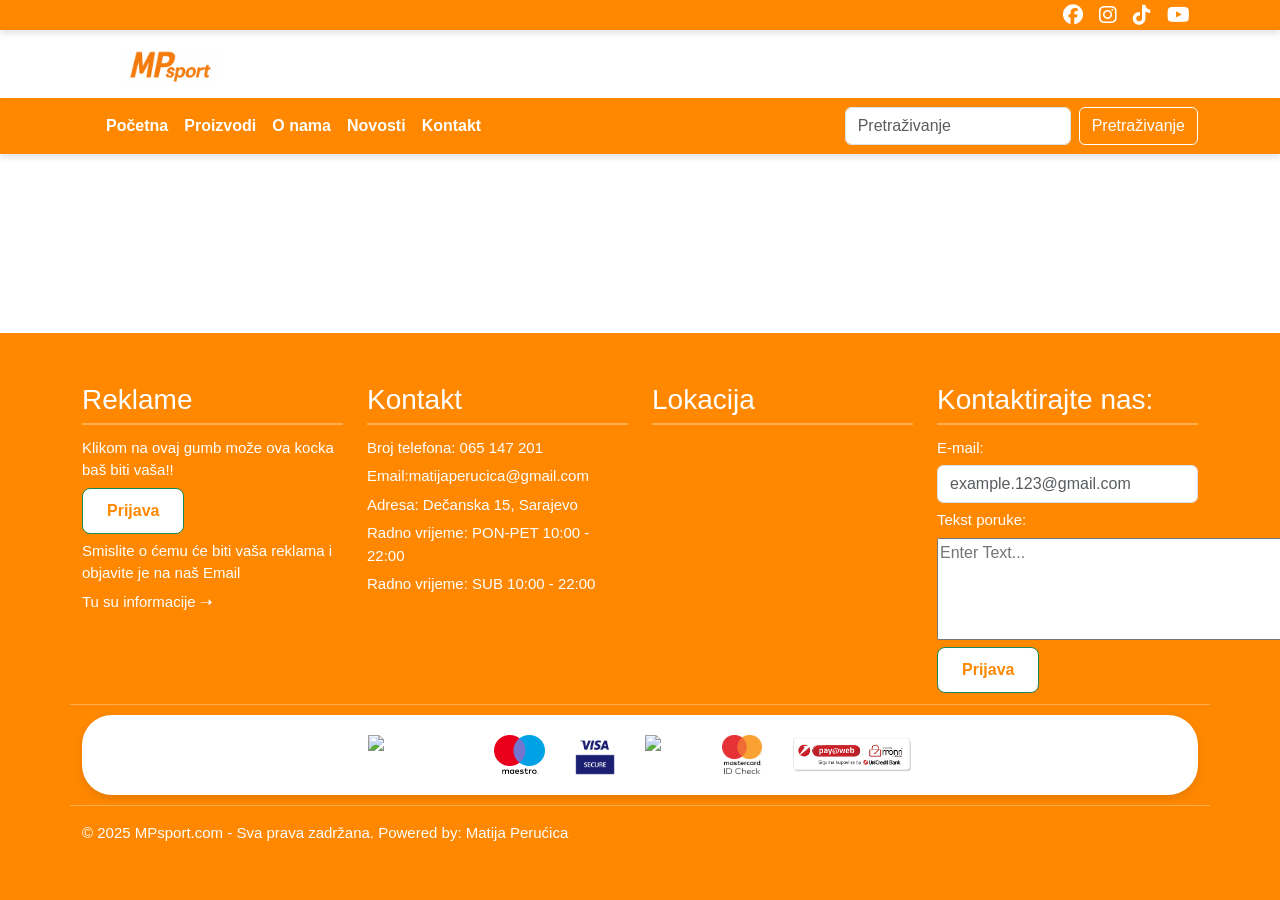
==== about.html @ b71c8869 "Uradjeno sve, i osnovno za o nama" ====
<!DOCTYPE html>
<html lang="hr">

<head>
    <meta name="viewport" content="width=device-width, initial-scale=1.0">
    <title>MP Sport</title> <!-- Bootstrap 5 -->
    <link href="https://cdn.jsdelivr.net/npm/bootstrap@5.3.3/dist/css/bootstrap.min.css" rel="stylesheet">
    <script src="https://cdn.jsdelivr.net/npm/bootstrap@5.3.3/dist/js/bootstrap.bundle.min.js"></script>
    <!-- Tvoj CSS -->
    <link rel="stylesheet" href="style.css">
    <script src="script.js"></script>
    <link rel="stylesheet" href="https://cdnjs.cloudflare.com/ajax/libs/font-awesome/6.5.0/css/all.min.css">
</head>

<body>
    <div class="content">
        <!-- NAVBAR ZA DM -->
        <nav class="navbar navbar-expand-lg navbar-light w-100" style="height: 30px;">
            <div class="container">
                <a class="navbar-brand" href="#"></a>
                <button class="navbar-toggler" type="button" data-bs-toggle="collapse"
                    data-bs-target="#navbarSupportedContent" aria-controls="navbarSupportedContent"
                    aria-expanded="false" aria-label="Toggle navigation">
                    <span class="navbar-toggler-icon"></span>
                </button>
                <div class="collapse navbar-collapse" id="navbarSupportedContent">
                    <ul class="navbar-nav ms-auto">
                        <li class="nav-item">
                            <a class="nav-link" href="#"><i class="fab fa-facebook fa-lg"></i></a>
                        </li>
                        <li class="nav-item">
                            <a class="nav-link" href="#"><i class="fab fa-instagram fa-lg"></i></a>
                        </li>
                        <li class="nav-item">
                            <a class="nav-link" href="#"><i class="fab fa-tiktok fa-lg"></i></a>
                        </li>
                        <li class="nav-item">
                            <a class="nav-link" href="#"><i class="fab fa-youtube fa-lg"></i></a>
                        </li>
                    </ul>
                </div>
            </div>
        </nav>


        <!-- HEADER -->
        <div class="header-container">
            <header class="bg-white text-dark p-4 position-relative"> <img src="mpsport.png" class="header-logo">
            </header>
        </div>
        <!-- NAVBAR -->
        <nav class="navbar navbar-expand-lg navbar-light w-100">
            <div class="container"> <a class="navbar-brand" href="#"></a> <button class="navbar-toggler" type="button"
                    data-bs-toggle="collapse" data-bs-target="#navbarSupportedContent"
                    aria-controls="navbarSupportedContent" aria-expanded="false" aria-label="Toggle navigation"> <span
                        class="navbar-toggler-icon"></span> </button>
                <div class="collapse navbar-collapse" id="navbarSupportedContent">
                    <ul class="navbar-nav me-auto">
                        <li class="nav-item"><a class="nav-link" href="index.html">Početna</a></li>
                        <li class="nav-item"><a class="nav-link" href="#">Proizvodi</a></li>
                        <li class="nav-item"><a class="nav-link" href="#">O nama</a></li>
                        <li class="nav-item"><a class="nav-link" href="#">Novosti</a></li>
                        <li class="nav-item"><a class="nav-link" href="contact.html">Kontakt</a></li>
                    </ul>
                    <form class="d-flex" role="search"> <input class="form-control me-2" type="search"
                            placeholder="Pretraživanje" aria-label="Search"> <button class="btn btn-outline-success"
                            type="submit">Pretraživanje</button> </form>
                </div>
            </div>
        </nav>
    </div>
    
    <!-- FOOTER -->
    <div class="footer mt-5">
        <div class="container">
            <div class="row">
                <div class="col-sm-3">
                    <h3>Reklame</h3>
                    <p>Klikom na ovaj gumb može ova kocka baš biti vaša!!</p> <button type="button"
                        class="btn btn-success">Prijava</button>
                    <p>Smislite o ćemu će biti vaša reklama i objavite je na naš Email</p>
                    <p>Tu su informacije ➝ </p>
                </div>
                <div class="col-sm-3">
                    <h3>Kontakt</h3>
                    <p>Broj telefona: 065 147 201</p>
                    <p>Email:matijaperucica@gmail.com</p>
                    <p>Adresa: Dečanska 15, Sarajevo</p>
                    <p>Radno vrijeme: PON-PET 10:00 - 22:00</p>
                    <p>Radno vrijeme: SUB 10:00 - 22:00</p>
                </div>
                <div class="col-sm-3">
                    <h3>Lokacija</h3> <iframe
                        src="https://www.google.com/maps/embed?pb=!1m18!1m12!1m3!1d9474.047860752364!2d18.354050118249237!3d43.81616568196758!2m3!1f0!2f0!3f0!3m2!1i1024!2i768!4f13.1!3m3!1m2!1s0x4758c952060bd1b5%3A0x43de98f58d63e66f!2sEdukativni%20centar%20Big%20Ben!5e1!3m2!1shr!2sba!4v1760120072102!5m2!1shr!2sba"
                        width="250" height="250" style="border:0;" allowfullscreen="" loading="lazy"
                        referrerpolicy=rade"></iframe>
                </div>
                <div class="col-sm-3">
                    <h3>Kontaktirajte nas:</h3>
                    <p>E-mail:</p> <input class="form-control me-2" type="Email" placeholder="example.123@gmail.com"
                        aria-label="Email">
                    <p>Tekst poruke:</p> <textarea id="textmessage" name="textmessages" rows="4" cols="36"
                        placeholder="Enter Text..."></textarea> <button type="button"
                        class="btn btn-success">Prijava</button>
                </div>
            </div>
            <div class="row">
                <div class="payment-section-background">
                    <div class="payment-logo-container">
                        <img src="https://upload.wikimedia.org/wikipedia/commons/thumb/2/2a/Mastercard-logo.svg/1280px-Mastercard-logo.svg.png"
                            alt="Mastercard" title="Mastercard" class="payment-logo">
                        <img src="[data-uri]"
                            alt="Maestro" title="Maestro" class="payment-logo">
                        <img src="[data-uri]"
                            alt="Visa Secure" title="Visa Secure" class="payment-logo">
                        <img src="https://upload.wikimedia.org/wikipedia/commons/thumb/5/5e/Visa_Inc._logo.svg/1280px-Visa_Inc._logo.svg.png"
                            alt="Visa" title="Visa" class="payment-logo">
                        <img src="[data-uri]"
                            alt="ID Check" title="ID Check" class="payment-logo">
                        <img src="[data-uri]"
                            alt="PayU PayByWeb Moneta" title="PayU PayByWeb Moneta" class="payment-logo payu-logo">
                    </div>
                </div>
            </div>
            <div class="row">
                <p>
                    © 2025 MPsport.com - Sva prava zadržana.
                    Powered by: Matija Perućica
                </p>
            </div>
        </div>
    </div>
</body>

</html>
---- style.css ----
/* =============================== */
/* OSNOVNI STILOVI STRANICE */
/* =============================== */

html,
body {
    height: 100%;
    margin: 0;
}

body {
    display: flex;
    flex-direction: column;
    min-height: 100vh; /* Ključ da footer ide na dno */
    font-family: "Poppins", sans-serif;
}

.content {
    flex: 1; /* Gura footer na dno */
}

/* =============================== */
/* HEADER */
/* =============================== */

.header-container {
    border: 0px solid black;
    padding: 10px;
}

header img {
    width: 100px !important;
    height: auto !important;
    position: absolute;
    top: 10px;
    left: 110px;
    z-index: 10;
}

/* =============================== */
/* NAVBAR */
/* =============================== */

.navbar {
    background-color: #ff8800 !important;
    box-shadow: 0 4px 6px rgba(0, 0, 0, 0.1);
}

.navbar .navbar-brand,
.navbar .nav-link {
    color: white !important;
    font-weight: 600;
}

.navbar .nav-link:hover {
    color: black !important;
}

.navbar .btn-outline-success {
    color: #fff;
    border-color: #fff;
}

.navbar .btn-outline-success:hover {
    background-color: #fff;
    color: #ff8800;
}

#myBtn {
    position: fixed;
    bottom: 20px;
    right: 30px;
    z-index: 99;
    border: 1px solid white;
    background-color: orange;
    color: white;
    cursor: pointer;
    padding: 15px;
    border-radius: 100px;
    font-size: 18px;
    color: white;
}

#myBtn:hover {
    background-color: white;
    color: orange;
    border: 1px solid orange;
}

form {
    border: 4px solid none;
}



/* =============================== */
/* FOOTER */
/* =============================== */

.footer {
    background-color: #ff8800;
    color: #fff;
    padding: 40px 20px;
    border-top: 0px solid #000;
    margin-top: auto; /* KLJUČNI RED - gura footer na dno */
}

.footer h3 {
    color: #fff;
    border-bottom: 2px solid rgba(255, 255, 255, 0.3);
    padding-bottom: 6px;
    margin-bottom: 12px;
}

.footer p {
    margin: 6px 0;
    font-size: 15px;
}

.footer .row {
    padding: 10px 0;
    border-bottom: 1px solid rgba(255, 255, 255, 0.3);
}

.footer .row:last-child {
    border-bottom: none;
}

/* DUGME "PRIJAVA" */
.footer .btn-success {
    background-color: #fff;
    color: #ff8800;
    border-radius: 8px;
    font-weight: 600;
    transition: all 0.3s ease;
    padding: 10px 24px;
}

.footer .btn-success:hover {
    background-color: #ff8800;
    color: #fff;
    transform: scale(1.05);
}

/* =============================== */
/* RESPONSIVE */
/* =============================== */

@media (max-width: 768px) {
    .footer iframe {
        width: 100%;
        height: 250px;
    }

    header img {
        left: 50px;
        width: 80px !important;
    }
}

.card .btn {
    color: #fff;
    background-color: #ff8800;
    border: #ff8800;
}

.card .btn:hover {
color: #fff;
background-color: #ff8800;
}

.card .card-body .d-flex span.fw-bold.text-primary{
    color: #ff8800 !important;
}

.btn-newsletter{
color: white;
background-color: #ff8800;
}

.btn-newsletter:hover{
   background-color: white; 
   color: #ff8800;
   border: 2px solid #ff8800;;
}


/* Kontejner za sve logotipe */
.logo-carousel-container {
    display: flex;
    align-items: center;
    /* Povećavamo visinu paddinga za viši kontejner */
    padding: 50px 0;
    width: 100%;
    margin: 0;
    background: white;
    box-shadow: 0 4px 6px rgba(0, 0, 0, 0.1);
    overflow: hidden; /* Bitno za skrolovanje */
    position: relative;
}

/* Kontejner samo za logotipe - omogućava horizontalno skrolovanje */
.logo-wrapper {
    display: flex;
    align-items: center;
    /* Uklanjamo justify-content: space-around; za skrolovanje */
    gap: 60px; /* Veći razmak između logotipa */
    padding: 0 40px;
    /* Dodajemo ove CSS osobine za horizontalno skrolovanje */
    overflow-x: auto;
    scroll-behavior: smooth;
    -webkit-overflow-scrolling: touch; /* Za bolje skrolovanje na mobilnim uređajima */
    scrollbar-width: none; /* Sakriva skrol bar za Firefox */
}

/* Skriva skrol bar za WebKit pretraživače (Chrome, Safari) */
.logo-wrapper::-webkit-scrollbar {
    display: none;
}

/* Stil za svaki pojedinačni logo */
.logo-item {
    display: flex;
    align-items: center;
    justify-content: center;
    /* Još veća visina logotipa */
    height: 160px;
    min-width: 150px; /* Minimalna širina za svaki logo da se ne bi previše smanjili */
   
    /* Uklonili smo grayscale i opacity da bi logotipi bili u boji */
    filter: none;
    opacity: 1;
    transition: transform 0.3s ease-in-out; /* Za potencijalne hover efekte */
}

/* Stil za SLIKE logotipa */
.logo-item img {
    max-height: 100%;
    width: auto;
    max-width: 100%;
    object-fit: contain; /* Osigurava da se cela slika vidi unutar kontejnera */
}

/* Strelica za navigaciju */
.nav-arrow {
    position: absolute;
    top: 50%;
    transform: translateY(-50%);
    background: white;
    border: 1px solid #ddd;
    border-radius: 50%;
    width: 45px; /* Malo veće strelice */
    height: 45px;
    display: flex;
    align-items: center;
    justify-content: center;
    font-size: 24px; /* Veći font za strelice */
    font-weight: bold;
    color: #333;
    cursor: pointer;
    user-select: none;
    z-index: 10;
    box-shadow: 0 2px 4px rgba(0, 0, 0, 0.1);
    transition: background-color 0.3s, color 0.3s;
}

.nav-arrow.left {
    left: 10px; /* Malo udaljenije od ivice */
}

.nav-arrow.right {
    right: 10px; /* Malo udaljenije od ivice */
}

.nav-arrow:hover {
    background-color: #f0f0f0;
    color: #000;
}

/* Sama Traka s Logotipima (Bijela pozadina s rubovima) */
.payment-logo-bar {
    background-color: #fff;
    border-radius: 30px; /* Zaobljeni rubovi */
    border: 1px solid #eee; /* Dodajem tanki sivi rub da se bijela traka istakne na bijeloj pozadini */
    padding: 15px 40px;
    display: flex;
    align-items: center;
    gap: 25px;
    max-width: fit-content;
    height: 50px;
    box-shadow: 0 2px 5px rgba(0, 0, 0, 0.05); /* Vrlo blaga sjena */
}


.payment-logo-bar img {
    max-height: 100%;
    width: auto;
    margin: 0 5px;
}

.payment-logo-bar .payu-logos {
    display: flex;
    align-items: center;
}


.payment-logo-container {
    background-color: #fff; /* Bela pozadina za "tabletu" */
    padding: 20px 30px; /* Unutrašnji padding bele "tablete" */
    border-radius: 30px; /* Više zaobljeni uglovi */
    display: flex;
    justify-content: center; /* Centriraj logotipe horizontalno */
    align-items: center; /* Centriraj logotipe vertikalno */
    flex-wrap: wrap; /* Omogući prelamanje u novi red ako je ekran mali */
    box-shadow: 0 4px 8px rgba(0, 0, 0, 0.1); /* Blaga senka */
}

.payment-logo {
    height: 40px; /* Postavi visinu na 40px (uvećano, a proporcionalno) */
    margin: 0 15px; /* Razmak između logotipa */
    object-fit: contain; /* Osigurava da se slika uklopi bez sečenja */
}

/* Specifično za PayU logo ako ima drugačije proporcije */
.payment-logo.payu-logo {
    height: 35px; /* Malo manja visina za PayU ako je potrebno */
    /* Možete prilagoditi ovo ako PayU logo izgleda neproporcionalno sa 40px visine */
}
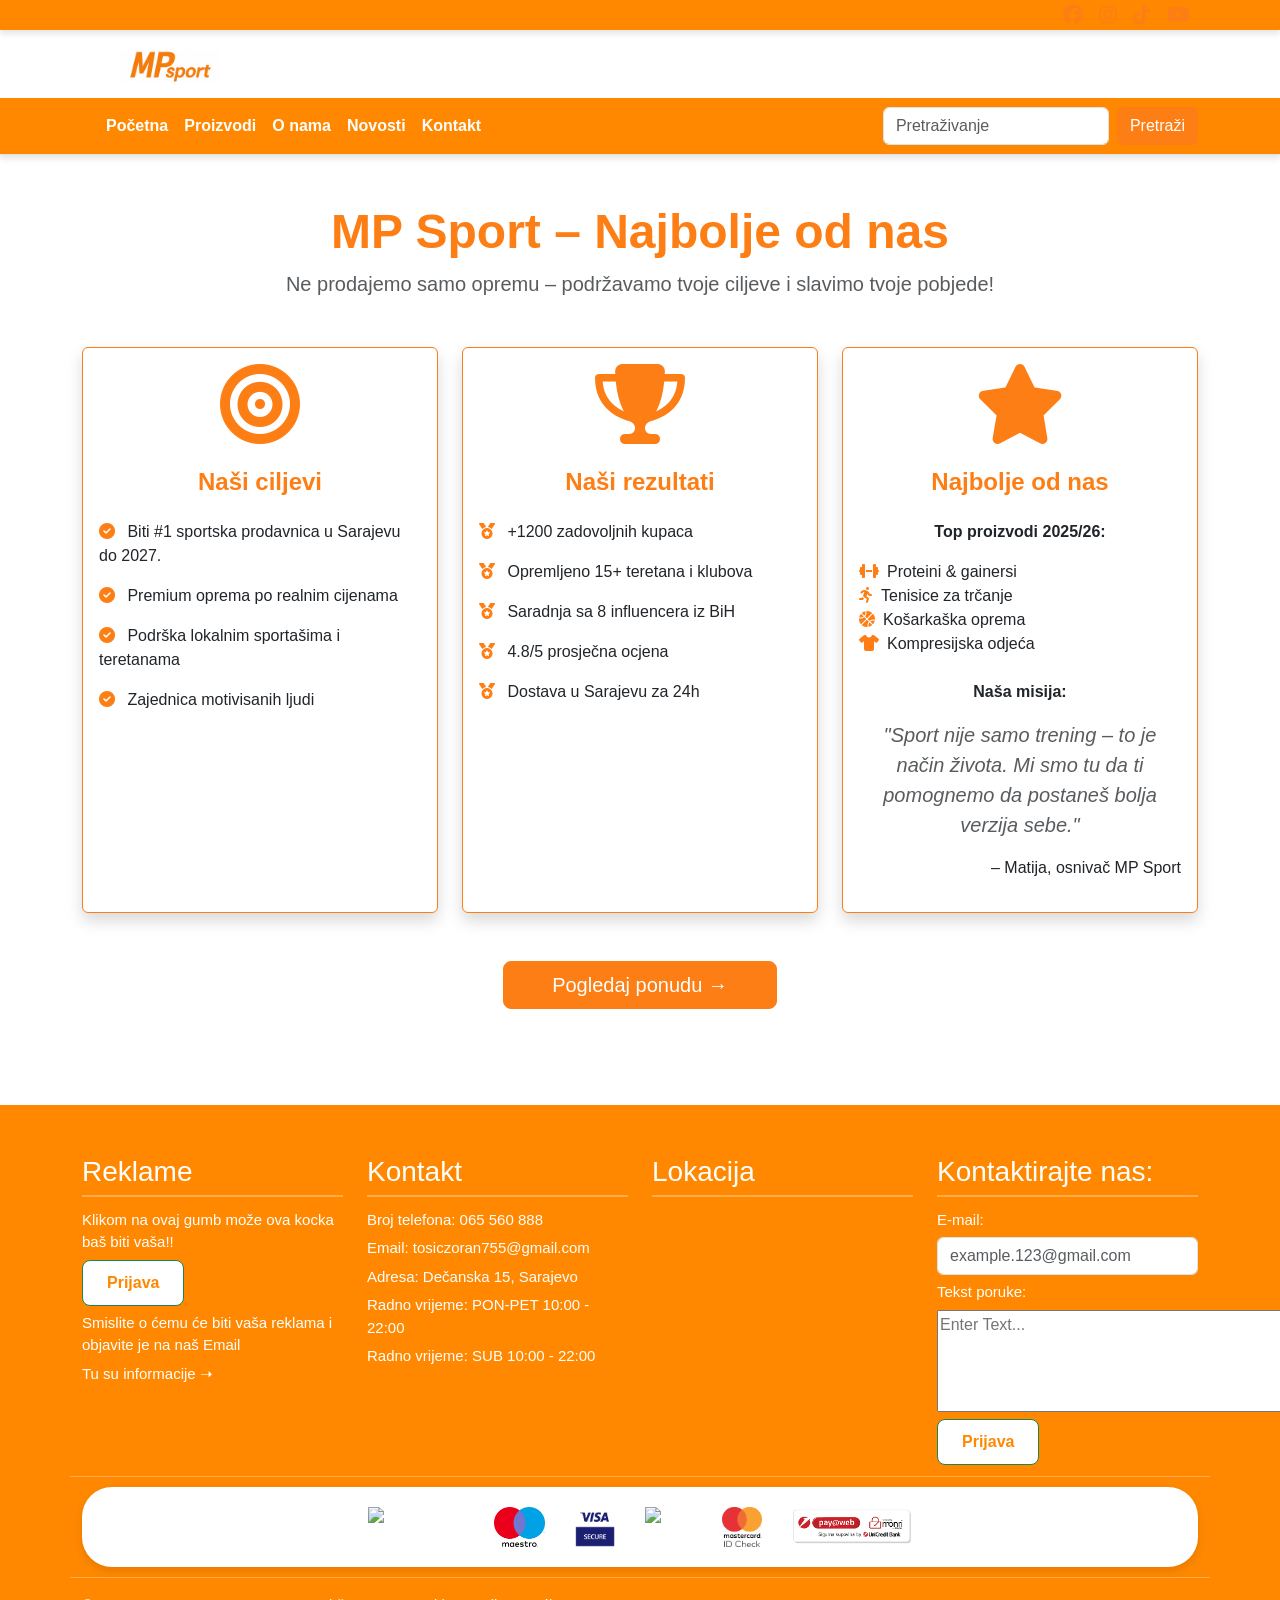
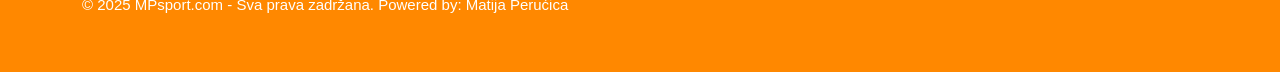
==== commit 30f107a8: "Dodata straniva o nama" ====
--- a/about.html
+++ b/about.html
@@ -2,20 +2,69 @@
 <html lang="hr">
 
 <head>
+    <meta charset="UTF-8">
     <meta name="viewport" content="width=device-width, initial-scale=1.0">
-    <title>MP Sport</title> <!-- Bootstrap 5 -->
+    <title>MP Sport – Sportska oprema Sarajevo</title>
+    <!-- Bootstrap 5 -->
     <link href="https://cdn.jsdelivr.net/npm/bootstrap@5.3.3/dist/css/bootstrap.min.css" rel="stylesheet">
     <script src="https://cdn.jsdelivr.net/npm/bootstrap@5.3.3/dist/js/bootstrap.bundle.min.js"></script>
-    <!-- Tvoj CSS -->
+    <!-- Font Awesome -->
+    <link rel="stylesheet" href="https://cdnjs.cloudflare.com/ajax/libs/font-awesome/6.5.0/css/all.min.css">
+    <!-- Tvoj CSS (možeš dodati custom stilove ovdje ili u style.css) -->
     <link rel="stylesheet" href="style.css">
-    <script src="script.js"></script>
-    <link rel="stylesheet" href="https://cdnjs.cloudflare.com/ajax/libs/font-awesome/6.5.0/css/all.min.css">
+    <style>
+        :root {
+            --primary: #fd7e14;
+            /* glavna narandžasta */
+            --primary-dark: #e06b00;
+            /* tamnija varijanta za hover */
+            --primary-light: #ff9d4d;
+        }
+
+        .btn-primary {
+            background-color: var(--primary);
+            border-color: var(--primary);
+        }
+
+        .btn-primary:hover {
+            background-color: var(--primary-dark);
+            border-color: var(--primary-dark);
+        }
+
+        .text-primary {
+            color: var(--primary) !important;
+        }
+
+        .bg-primary {
+            background-color: var(--primary) !important;
+        }
+
+        .border-primary {
+            border-color: var(--primary) !important;
+        }
+
+        .icon-orange {
+            color: var(--primary);
+        }
+
+        h2,
+        h3,
+        h4 {
+            color: #333;
+        }
+
+        .card-title {
+            color: var(--primary);
+        }
+    </style>
 </head>
 
 <body>
+
     <div class="content">
-        <!-- NAVBAR ZA DM -->
-        <nav class="navbar navbar-expand-lg navbar-light w-100" style="height: 30px;">
+
+        <!-- NAVBAR ZA DRUŠTVENE MREŽE (mali top bar) -->
+        <nav class="navbar navbar-expand-lg navbar-light w-100" style="height: 30px; background-color: #f8f9fa;">
             <div class="container">
                 <a class="navbar-brand" href="#"></a>
                 <button class="navbar-toggler" type="button" data-bs-toggle="collapse"
@@ -25,36 +74,36 @@
                 </button>
                 <div class="collapse navbar-collapse" id="navbarSupportedContent">
                     <ul class="navbar-nav ms-auto">
-                        <li class="nav-item">
-                            <a class="nav-link" href="#"><i class="fab fa-facebook fa-lg"></i></a>
-                        </li>
-                        <li class="nav-item">
-                            <a class="nav-link" href="#"><i class="fab fa-instagram fa-lg"></i></a>
-                        </li>
-                        <li class="nav-item">
-                            <a class="nav-link" href="#"><i class="fab fa-tiktok fa-lg"></i></a>
-                        </li>
-                        <li class="nav-item">
-                            <a class="nav-link" href="#"><i class="fab fa-youtube fa-lg"></i></a>
-                        </li>
+                        <li class="nav-item"><a class="nav-link" href="#"><i
+                                    class="fab fa-facebook fa-lg icon-orange"></i></a></li>
+                        <li class="nav-item"><a class="nav-link" href="#"><i
+                                    class="fab fa-instagram fa-lg icon-orange"></i></a></li>
+                        <li class="nav-item"><a class="nav-link" href="#"><i
+                                    class="fab fa-tiktok fa-lg icon-orange"></i></a></li>
+                        <li class="nav-item"><a class="nav-link" href="#"><i
+                                    class="fab fa-youtube fa-lg icon-orange"></i></a></li>
                     </ul>
                 </div>
             </div>
         </nav>
 
-
-        <!-- HEADER -->
+        <!-- HEADER sa logom -->
         <div class="header-container">
-            <header class="bg-white text-dark p-4 position-relative"> <img src="mpsport.png" class="header-logo">
+            <header class="bg-white text-dark p-4 position-relative">
+                <img src="mpsport.png" class="header-logo" alt="MP Sport logo">
             </header>
         </div>
-        <!-- NAVBAR -->
-        <nav class="navbar navbar-expand-lg navbar-light w-100">
-            <div class="container"> <a class="navbar-brand" href="#"></a> <button class="navbar-toggler" type="button"
-                    data-bs-toggle="collapse" data-bs-target="#navbarSupportedContent"
-                    aria-controls="navbarSupportedContent" aria-expanded="false" aria-label="Toggle navigation"> <span
-                        class="navbar-toggler-icon"></span> </button>
-                <div class="collapse navbar-collapse" id="navbarSupportedContent">
+
+        <!-- GLAVNI NAVBAR -->
+        <nav class="navbar navbar-expand-lg navbar-light w-100 bg-white border-bottom">
+            <div class="container">
+                <a class="navbar-brand" href="#"></a>
+                <button class="navbar-toggler" type="button" data-bs-toggle="collapse"
+                    data-bs-target="#navbarSupportedContent2" aria-controls="navbarSupportedContent2"
+                    aria-expanded="false" aria-label="Toggle navigation">
+                    <span class="navbar-toggler-icon"></span>
+                </button>
+                <div class="collapse navbar-collapse" id="navbarSupportedContent2">
                     <ul class="navbar-nav me-auto">
                         <li class="nav-item"><a class="nav-link" href="index.html">Početna</a></li>
                         <li class="nav-item"><a class="nav-link" href="#">Proizvodi</a></li>
@@ -62,74 +111,164 @@
                         <li class="nav-item"><a class="nav-link" href="#">Novosti</a></li>
                         <li class="nav-item"><a class="nav-link" href="contact.html">Kontakt</a></li>
                     </ul>
-                    <form class="d-flex" role="search"> <input class="form-control me-2" type="search"
-                            placeholder="Pretraživanje" aria-label="Search"> <button class="btn btn-outline-success"
-                            type="submit">Pretraživanje</button> </form>
+                    <form class="d-flex" role="search">
+                        <input class="form-control me-2" type="search" placeholder="Pretraživanje" aria-label="Search">
+                        <button class="btn btn-primary" type="submit">Pretraži</button>
+                    </form>
                 </div>
             </div>
         </nav>
+
+        <!-- NOVA SEKCIJA: CILJEVI - REZULTATI - NAJBOLJE OD NAS (narandžasta tema) -->
+        <section class="py-5">
+            <div class="container">
+                <div class="text-center mb-5">
+                    <h2 class="display-5 fw-bold text-primary">MP Sport – Najbolje od nas</h2>
+                    <p class="lead text-muted">Ne prodajemo samo opremu – podržavamo tvoje ciljeve i slavimo tvoje
+                        pobjede!</p>
+                </div>
+
+                <div class="row g-4">
+                    <!-- Ciljevi -->
+                    <div class="col-lg-4">
+                        <div class="card h-100 shadow border-primary">
+                            <div class="card-body text-center">
+                                <i class="fas fa-bullseye fa-5x icon-orange mb-4"></i>
+                                <h4 class="card-title fw-bold">Naši ciljevi</h4>
+                                <ul class="list-unstyled text-start mt-4">
+                                    <li class="mb-3"><i class="fas fa-check-circle icon-orange me-2"></i> Biti #1
+                                        sportska prodavnica u Sarajevu do 2027.</li>
+                                    <li class="mb-3"><i class="fas fa-check-circle icon-orange me-2"></i> Premium oprema
+                                        po realnim cijenama</li>
+                                    <li class="mb-3"><i class="fas fa-check-circle icon-orange me-2"></i> Podrška
+                                        lokalnim sportašima i teretanama</li>
+                                    <li class="mb-3"><i class="fas fa-check-circle icon-orange me-2"></i> Zajednica
+                                        motivisanih ljudi</li>
+                                </ul>
+                            </div>
+                        </div>
+                    </div>
+
+                    <!-- Rezultati -->
+                    <div class="col-lg-4">
+                        <div class="card h-100 shadow border-primary">
+                            <div class="card-body text-center">
+                                <i class="fas fa-trophy fa-5x icon-orange mb-4"></i>
+                                <h4 class="card-title fw-bold">Naši rezultati</h4>
+                                <ul class="list-unstyled text-start mt-4">
+                                    <li class="mb-3"><i class="fas fa-medal icon-orange me-2"></i> +1200 zadovoljnih
+                                        kupaca</li>
+                                    <li class="mb-3"><i class="fas fa-medal icon-orange me-2"></i> Opremljeno 15+
+                                        teretana i klubova</li>
+                                    <li class="mb-3"><i class="fas fa-medal icon-orange me-2"></i> Saradnja sa 8
+                                        influencera iz BiH</li>
+                                    <li class="mb-3"><i class="fas fa-medal icon-orange me-2"></i> 4.8/5 prosječna
+                                        ocjena</li>
+                                    <li class="mb-3"><i class="fas fa-medal icon-orange me-2"></i> Dostava u Sarajevu za
+                                        24h</li>
+                                </ul>
+                            </div>
+                        </div>
+                    </div>
+
+                    <!-- Najbolje od nas -->
+                    <div class="col-lg-4">
+                        <div class="card h-100 shadow border-primary">
+                            <div class="card-body text-center">
+                                <i class="fas fa-star fa-5x icon-orange mb-4"></i>
+                                <h4 class="card-title fw-bold">Najbolje od nas</h4>
+                                <div class="mt-4">
+                                    <p class="fw-bold">Top proizvodi 2025/26:</p>
+                                    <ul class="list-unstyled text-start">
+                                        <li><i class="fas fa-dumbbell me-2 icon-orange"></i>Proteini & gainersi</li>
+                                        <li><i class="fas fa-running me-2 icon-orange"></i>Tenisice za trčanje</li>
+                                        <li><i class="fas fa-basketball-ball me-2 icon-orange"></i>Košarkaška oprema
+                                        </li>
+                                        <li><i class="fas fa-tshirt me-2 icon-orange"></i>Kompresijska odjeća</li>
+                                    </ul>
+                                    <p class="mt-4 fw-bold">Naša misija:</p>
+                                    <blockquote class="blockquote fst-italic text-muted">
+                                        "Sport nije samo trening – to je način života. Mi smo tu da ti pomognemo da
+                                        postaneš bolja verzija sebe."
+                                    </blockquote>
+                                    <p class="text-end mt-3">– Matija, osnivač MP Sport</p>
+                                </div>
+                            </div>
+                        </div>
+                    </div>
+                </div>
+
+                <div class="text-center mt-5">
+                    <a href="#" class="btn btn-primary btn-lg px-5">Pogledaj ponudu →</a>
+                </div>
+            </div>
+        </section>
+
+        <!-- FOOTER -->
+        <div class="footer mt-5">
+            <div class="container">
+                <div class="row">
+                    <div class="col-sm-3">
+                        <h3>Reklame</h3>
+                        <p>Klikom na ovaj gumb može ova kocka baš biti vaša!!</p> <button type="button"
+                            class="btn btn-success">Prijava</button>
+                        <p>Smislite o ćemu će biti vaša reklama i objavite je na naš Email</p>
+                        <p>Tu su informacije ➝ </p>
+                    </div>
+                    <div class="col-sm-3">
+                        <h3>Kontakt</h3>
+                        <p>Broj telefona: 065 560 888</p>
+                        <p>Email: tosiczoran755@gmail.com</p>
+                        <p>Adresa: Dečanska 15, Sarajevo</p>
+                        <p>Radno vrijeme: PON-PET 10:00 - 22:00</p>
+                        <p>Radno vrijeme: SUB 10:00 - 22:00</p>
+                    </div>
+                    <div class="col-sm-3">
+                        <h3>Lokacija</h3> <iframe
+                            src="https://www.google.com/maps/embed?pb=!1m18!1m12!1m3!1d9474.047860752364!2d18.354050118249237!3d43.81616568196758!2m3!1f0!2f0!3f0!3m2!1i1024!2i768!4f13.1!3m3!1m2!1s0x4758c952060bd1b5%3A0x43de98f58d63e66f!2sEdukativni%20centar%20Big%20Ben!5e1!3m2!1shr!2sba!4v1760120072102!5m2!1shr!2sba"
+                            width="250" height="250" style="border:0;" allowfullscreen="" loading="lazy"
+                            referrerpolicy=rade"></iframe>
+                    </div>
+                    <div class="col-sm-3">
+                        <h3>Kontaktirajte nas:</h3>
+                        <p>E-mail:</p> <input class="form-control me-2" type="Email" placeholder="example.123@gmail.com"
+                            aria-label="Email">
+                        <p>Tekst poruke:</p> <textarea id="textmessage" name="textmessages" rows="4" cols="36"
+                            placeholder="Enter Text..."></textarea> <button type="button"
+                            class="btn btn-success">Prijava</button>
+                    </div>
+                </div>
+                <div class="row">
+                    <div class="payment-section-background">
+                        <div class="payment-logo-container">
+                            <img src="https://upload.wikimedia.org/wikipedia/commons/thumb/2/2a/Mastercard-logo.svg/1280px-Mastercard-logo.svg.png"
+                                alt="Mastercard" title="Mastercard" class="payment-logo">
+                            <img src="[data-uri]"
+                                alt="Maestro" title="Maestro" class="payment-logo">
+                            <img src="[data-uri]"
+                                alt="Visa Secure" title="Visa Secure" class="payment-logo">
+                            <img src="https://upload.wikimedia.org/wikipedia/commons/thumb/5/5e/Visa_Inc._logo.svg/1280px-Visa_Inc._logo.svg.png"
+                                alt="Visa" title="Visa" class="payment-logo">
+                            <img src="[data-uri]"
+                                alt="ID Check" title="ID Check" class="payment-logo">
+                            <img src="[data-uri]"
+                                alt="PayU PayByWeb Moneta" title="PayU PayByWeb Moneta" class="payment-logo payu-logo">
+                        </div>
+                    </div>
+                </div>
+                <div class="row">
+                    <p>
+                        © 2025 MPsport.com - Sva prava zadržana.
+                        Powered by: Matija Perućica
+                    </p>
+                </div>
+            </div>
+        </div>
+
     </div>
-    
-    <!-- FOOTER -->
-    <div class="footer mt-5">
-        <div class="container">
-            <div class="row">
-                <div class="col-sm-3">
-                    <h3>Reklame</h3>
-                    <p>Klikom na ovaj gumb može ova kocka baš biti vaša!!</p> <button type="button"
-                        class="btn btn-success">Prijava</button>
-                    <p>Smislite o ćemu će biti vaša reklama i objavite je na naš Email</p>
-                    <p>Tu su informacije ➝ </p>
-                </div>
-                <div class="col-sm-3">
-                    <h3>Kontakt</h3>
-                    <p>Broj telefona: 065 147 201</p>
-                    <p>Email:matijaperucica@gmail.com</p>
-                    <p>Adresa: Dečanska 15, Sarajevo</p>
-                    <p>Radno vrijeme: PON-PET 10:00 - 22:00</p>
-                    <p>Radno vrijeme: SUB 10:00 - 22:00</p>
-                </div>
-                <div class="col-sm-3">
-                    <h3>Lokacija</h3> <iframe
-                        src="https://www.google.com/maps/embed?pb=!1m18!1m12!1m3!1d9474.047860752364!2d18.354050118249237!3d43.81616568196758!2m3!1f0!2f0!3f0!3m2!1i1024!2i768!4f13.1!3m3!1m2!1s0x4758c952060bd1b5%3A0x43de98f58d63e66f!2sEdukativni%20centar%20Big%20Ben!5e1!3m2!1shr!2sba!4v1760120072102!5m2!1shr!2sba"
-                        width="250" height="250" style="border:0;" allowfullscreen="" loading="lazy"
-                        referrerpolicy=rade"></iframe>
-                </div>
-                <div class="col-sm-3">
-                    <h3>Kontaktirajte nas:</h3>
-                    <p>E-mail:</p> <input class="form-control me-2" type="Email" placeholder="example.123@gmail.com"
-                        aria-label="Email">
-                    <p>Tekst poruke:</p> <textarea id="textmessage" name="textmessages" rows="4" cols="36"
-                        placeholder="Enter Text..."></textarea> <button type="button"
-                        class="btn btn-success">Prijava</button>
-                </div>
-            </div>
-            <div class="row">
-                <div class="payment-section-background">
-                    <div class="payment-logo-container">
-                        <img src="https://upload.wikimedia.org/wikipedia/commons/thumb/2/2a/Mastercard-logo.svg/1280px-Mastercard-logo.svg.png"
-                            alt="Mastercard" title="Mastercard" class="payment-logo">
-                        <img src="[data-uri]"
-                            alt="Maestro" title="Maestro" class="payment-logo">
-                        <img src="[data-uri]"
-                            alt="Visa Secure" title="Visa Secure" class="payment-logo">
-                        <img src="https://upload.wikimedia.org/wikipedia/commons/thumb/5/5e/Visa_Inc._logo.svg/1280px-Visa_Inc._logo.svg.png"
-                            alt="Visa" title="Visa" class="payment-logo">
-                        <img src="[data-uri]"
-                            alt="ID Check" title="ID Check" class="payment-logo">
-                        <img src="[data-uri]"
-                            alt="PayU PayByWeb Moneta" title="PayU PayByWeb Moneta" class="payment-logo payu-logo">
-                    </div>
-                </div>
-            </div>
-            <div class="row">
-                <p>
-                    © 2025 MPsport.com - Sva prava zadržana.
-                    Powered by: Matija Perućica
-                </p>
-            </div>
-        </div>
-    </div>
+
+    <!-- Tvoj JS fajl (ako imaš) -->
+    <script src="script.js"></script>
 </body>
 
-</html>
+</html>
